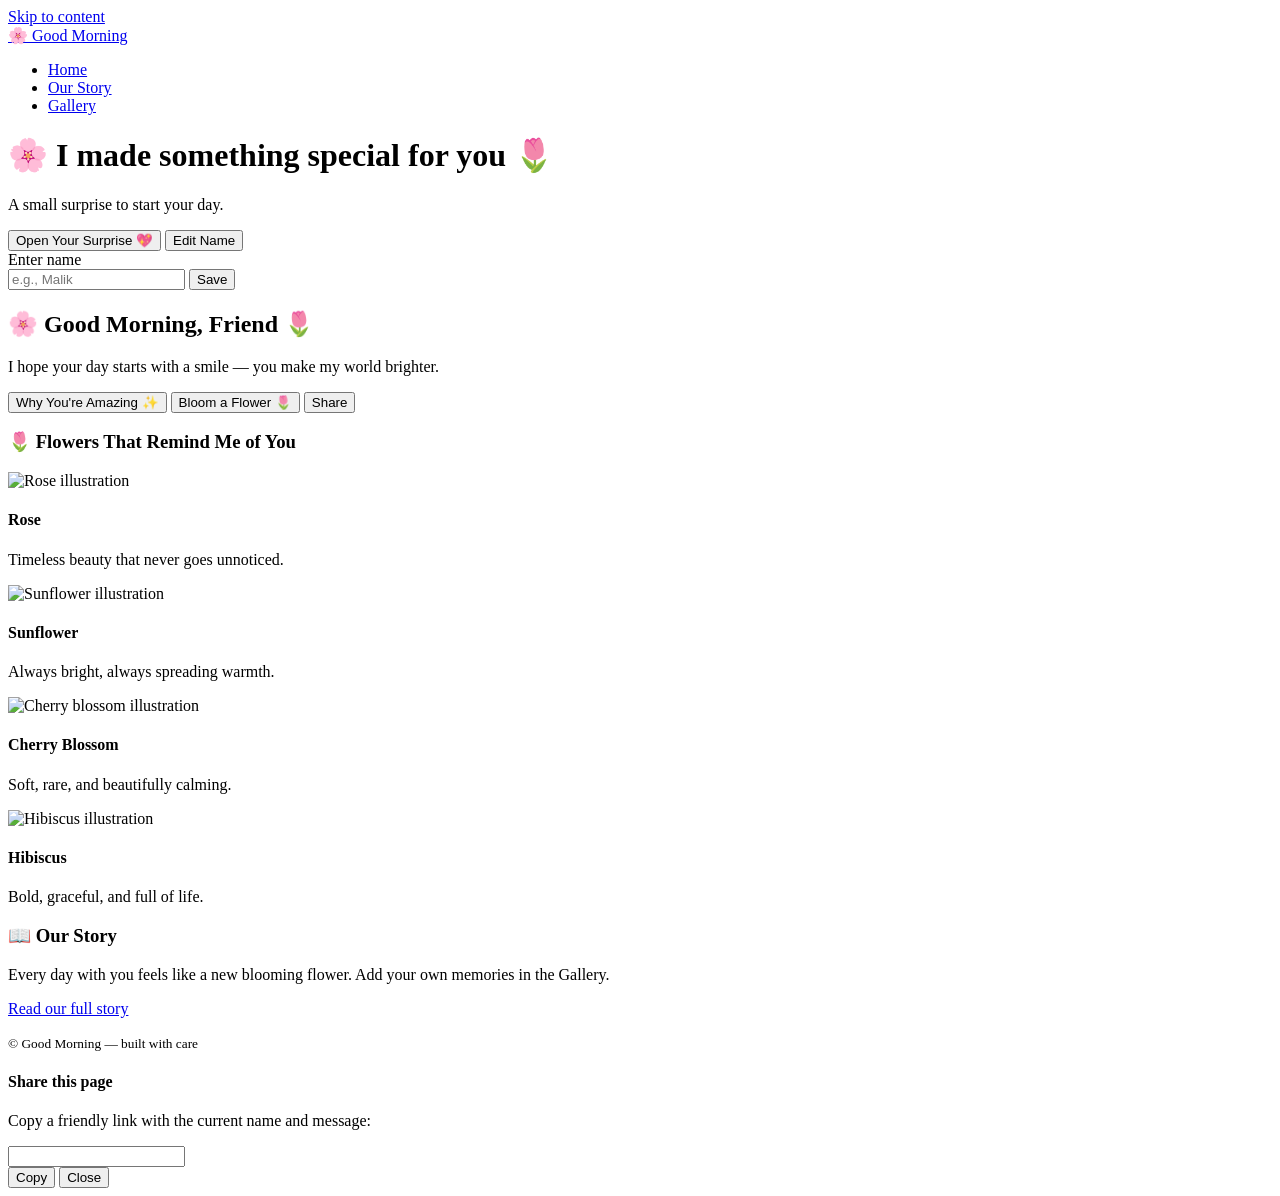
==== index.html @ 74062c31 "Create index.html for Good Morning site Initial HTML structure for the Good Morning site, including " ====
<!doctype html>
<html lang="en">
<head>
  <meta charset="utf-8" />
  <meta name="viewport" content="width=device-width,initial-scale=1" />
  <title>Good Morning — Home</title>

  <!-- Basic SEO / Social -->
  <meta name="description" content="A warm, interactive good-morning site with personalized messages, gallery and story." />
  <meta property="og:title" content="Good Morning Surprise" />
  <meta property="og:description" content="A warm, interactive good-morning site with personalized messages, gallery and story." />
  <link rel="manifest" href="manifest.json" />
  <link rel="icon" href="assets/images/favicon.svg" />

  <!-- Google Font -->
  <link href="https://fonts.googleapis.com/css2?family=Inter:wght@300;400;600;700&display=swap" rel="stylesheet">

  <link rel="stylesheet" href="assets/css/style.css">
</head>
<body>
  <a class="skip-link" href="#main">Skip to content</a>

  <header class="site-header" role="banner" aria-label="Main header">
    <div class="wrap header-inner">
      <a class="brand" href="index.html" aria-label="Good Morning Home">🌸 Good Morning</a>
      <nav role="navigation" aria-label="Primary">
        <ul class="nav-list">
          <li><a href="index.html">Home</a></li>
          <li><a href="about.html">Our Story</a></li>
          <li><a href="gallery.html">Gallery</a></li>
        </ul>
      </nav>
    </div>
  </header>

  <!-- Intro overlay -->
  <div id="intro" class="overlay" role="dialog" aria-modal="true" aria-label="Intro dialog">
    <div class="overlay-inner">
      <h1 id="introTitle">🌸 I made something special for you 🌷</h1>
      <p id="introSubtitle">A small surprise to start your day.</p>

      <div class="controls">
        <button id="openGiftBtn" class="btn primary" aria-haspopup="false">Open Your Surprise 💖</button>
        <button id="editNameBtn" class="btn">Edit Name</button>
      </div>

      <form id="nameForm" class="name-form" aria-hidden="true">
        <label for="recipientName">Enter name</label>
        <div class="name-row">
          <input id="recipientName" name="recipientName" type="text" maxlength="40" placeholder="e.g., Malik" />
          <button id="saveNameBtn" class="btn">Save</button>
        </div>
      </form>
    </div>
  </div>

  <main id="main" class="wrap" role="main" aria-labelledby="greeting" tabindex="-1">
    <section class="hero card" aria-labelledby="greeting">
      <h2 id="greeting">🌸 Good Morning, <span id="recipient">Friend</span> 🌷</h2>
      <p class="lead">I hope your day starts with a smile — you make my world brighter.</p>

      <div class="meta-row" role="region" aria-label="Time and days">
        <div class="clock" id="clock" aria-live="polite"></div>
        <div class="days" id="daysCounter" aria-live="polite"></div>
      </div>

      <div class="actions">
        <button id="complimentBtn" class="btn">Why You're Amazing ✨</button>
        <button id="surpriseBtn" class="btn">Bloom a Flower 🌷</button>
        <button id="shareBtn" class="btn">Share</button>
      </div>

      <div id="message" class="message" aria-live="polite"></div>
    </section>

    <section class="card flowers" aria-labelledby="flowersTitle">
      <h3 id="flowersTitle">🌷 Flowers That Remind Me of You</h3>
      <div class="flower-grid" role="list">
        <article class="flower-card" role="listitem" tabindex="0">
          <img src="assets/images/rose.svg" alt="Rose illustration" />
          <h4>Rose</h4>
          <p>Timeless beauty that never goes unnoticed.</p>
        </article>

        <article class="flower-card" role="listitem" tabindex="0">
          <img src="assets/images/sunflower.svg" alt="Sunflower illustration" />
          <h4>Sunflower</h4>
          <p>Always bright, always spreading warmth.</p>
        </article>

        <article class="flower-card" role="listitem" tabindex="0">
          <img src="assets/images/cherry.svg" alt="Cherry blossom illustration" />
          <h4>Cherry Blossom</h4>
          <p>Soft, rare, and beautifully calming.</p>
        </article>

        <article class="flower-card" role="listitem" tabindex="0">
          <img src="assets/images/hibiscus.svg" alt="Hibiscus illustration" />
          <h4>Hibiscus</h4>
          <p>Bold, graceful, and full of life.</p>
        </article>
      </div>
    </section>

    <section class="card story" aria-labelledby="storyTitle">
      <h3 id="storyTitle">📖 Our Story</h3>
      <p>Every day with you feels like a new blooming flower. Add your own memories in the Gallery.</p>
      <p><a href="about.html" class="link">Read our full story</a></p>
    </section>
  </main>

  <footer class="site-footer" role="contentinfo">
    <div class="wrap">
      <small>© <span id="year"></span> Good Morning — built with care</small>
    </div>
  </footer>

  <!-- Light-accessible hidden share dialog -->
  <div id="shareDialog" class="dialog" role="dialog" aria-modal="true" aria-hidden="true">
    <div class="dialog-inner">
      <h4>Share this page</h4>
      <p>Copy a friendly link with the current name and message:</p>
      <input id="shareUrl" readonly />
      <div class="dialog-actions">
        <button id="copyBtn" class="btn">Copy</button>
        <button id="closeShare" class="btn">Close</button>
      </div>
    </div>
  </div>

  <script src="assets/js/main.js" defer></script>
</body>
</html>
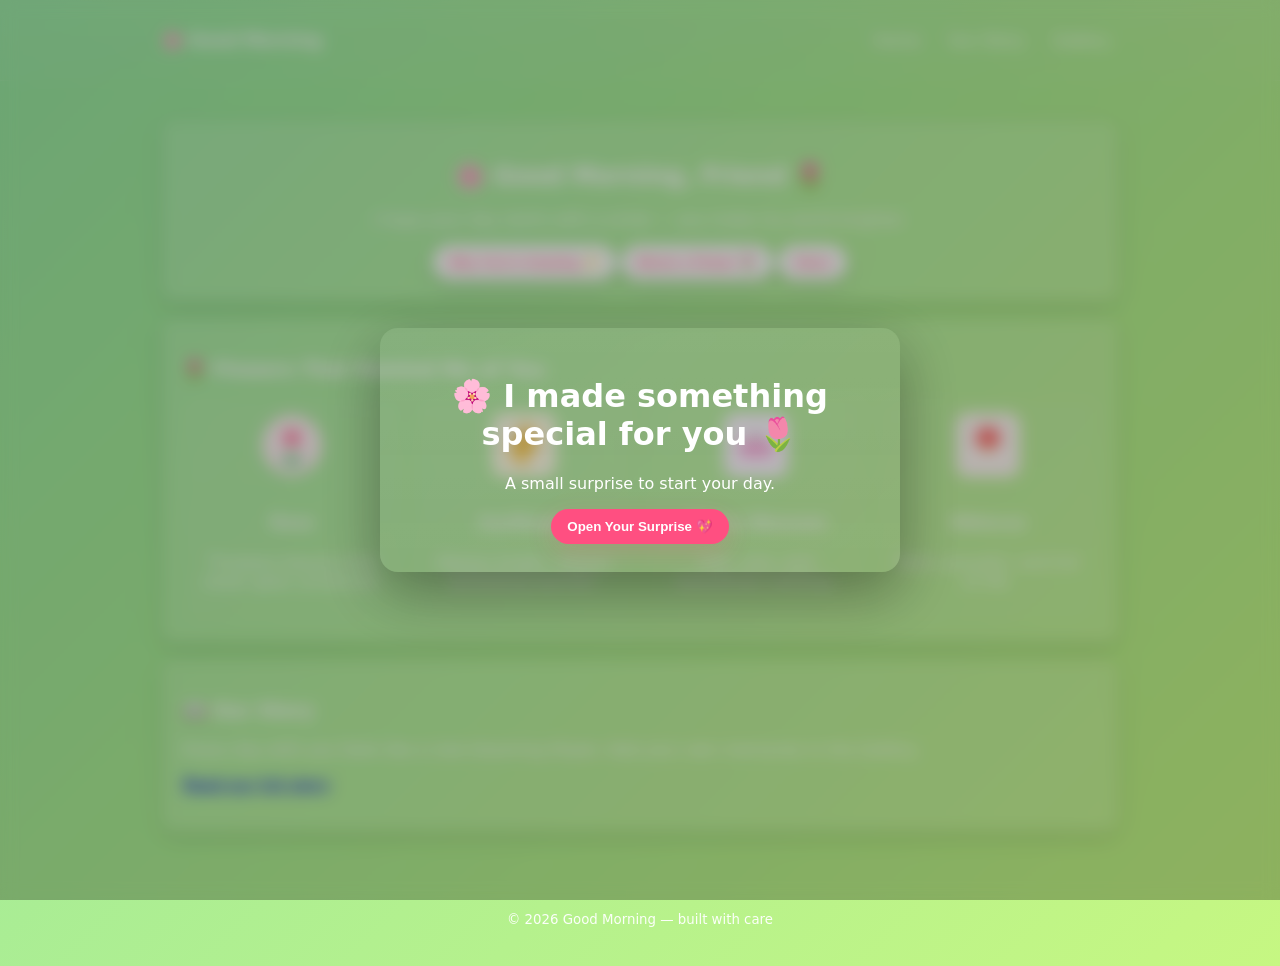
==== commit 9b1c6191: "Remove edit name functionality and form from intro overlay" ====
--- a/index.html
+++ b/index.html
@@ -41,16 +41,7 @@
 
       <div class="controls">
         <button id="openGiftBtn" class="btn primary" aria-haspopup="false">Open Your Surprise 💖</button>
-        <button id="editNameBtn" class="btn">Edit Name</button>
       </div>
-
-      <form id="nameForm" class="name-form" aria-hidden="true">
-        <label for="recipientName">Enter name</label>
-        <div class="name-row">
-          <input id="recipientName" name="recipientName" type="text" maxlength="40" placeholder="e.g., Malik" />
-          <button id="saveNameBtn" class="btn">Save</button>
-        </div>
-      </form>
     </div>
   </div>
 
--- a/assets/css/style.css
+++ b/assets/css/style.css
@@ -0,0 +1,100 @@
+:root{
+  --bg-1: #ffdde1;
+  --bg-2: #ee9ca7;
+  --bg-3: #d4fc79;
+  --bg-4: #96e6a1;
+  --text: #1f2937;
+  --muted: rgba(0,0,0,0.55);
+  --card-bg: rgba(255,255,255,0.12);
+  --glass: rgba(255,255,255,0.08);
+  --accent: #ff4f81;
+  --radius: 14px;
+  --max-width: 1000px;
+  font-family: 'Inter', system-ui, -apple-system, "Segoe UI", Roboto, "Helvetica Neue", Arial;
+}
+
+*{box-sizing:border-box}
+html,body{height:100%}
+body{
+  margin:0;
+  color:var(--text);
+  background: linear-gradient(-45deg,var(--bg-1),var(--bg-2),var(--bg-3),var(--bg-4));
+  background-size:400% 400%;
+  animation:gradient 15s ease infinite;
+  -webkit-font-smoothing:antialiased;
+  -moz-osx-font-smoothing:grayscale;
+  min-height:100vh;
+}
+
+@keyframes gradient{
+  0%{background-position:0% 50%;}
+  50%{background-position:100% 50%;}
+  100%{background-position:0% 50%;}
+}
+
+/* Layout */
+.wrap{max-width:var(--max-width);margin:0 auto;padding:22px}
+.header-inner{display:flex;align-items:center;justify-content:space-between}
+.site-header{backdrop-filter: blur(6px); background: linear-gradient(180deg, rgba(255,255,255,0.06), rgba(255,255,255,0.02)); border-bottom:1px solid rgba(255,255,255,0.06)}
+.brand{font-weight:700;color:white;text-decoration:none;font-size:1.05rem;padding:8px 0}
+.nav-list{list-style:none;margin:0;padding:0;display:flex;gap:12px;align-items:center}
+.nav-list a{color:white;text-decoration:none;padding:8px;border-radius:8px}
+.nav-list a:hover, .nav-list a[aria-current="page"]{background:rgba(255,255,255,0.08)}
+
+/* Accessible skip link */
+.skip-link{position:absolute;left:-999px;top:auto;width:1px;height:1px;overflow:hidden}
+.skip-link:focus{left:10px;top:10px;width:auto;height:auto;padding:8px;background:#000;color:#fff;z-index:999;}
+
+/* Cards & hero */
+.card{background:var(--card-bg); border-radius:var(--radius); padding:20px; color:white; margin:18px 0; border:1px solid rgba(255,255,255,0.12); box-shadow:0 6px 18px rgba(0,0,0,0.12)}
+.hero{text-align:center}
+.lead{opacity:0.95}
+.meta-row{display:flex;gap:12px;justify-content:center;margin-top:12px;align-items:center}
+.clock{font-weight:600}
+.days{opacity:0.9}
+
+/* Buttons */
+.btn{display:inline-block;padding:10px 16px;border-radius:999px;border:0;background:white;color:var(--accent);font-weight:600;cursor:pointer;box-shadow:0 6px 18px rgba(0,0,0,0.12);transition:all .18s ease}
+.btn:hover{transform:translateY(-3px);box-shadow:0 12px 30px rgba(0,0,0,0.18)}
+.btn.primary{background:var(--accent);color:white;box-shadow:0 8px 26px rgba(255,79,129,0.18)}
+
+/* overlay intro */
+.overlay{position:fixed;inset:0;display:flex;align-items:center;justify-content:center;background:rgba(0,0,0,0.28);backdrop-filter: blur(8px);z-index:999}
+.overlay-inner{background:linear-gradient(180deg, rgba(255,255,255,0.05), rgba(255,255,255,0.03));padding:28px;border-radius:18px;text-align:center;color:white;max-width:520px;box-shadow:0 20px 60px rgba(0,0,0,0.35)}
+.name-form{margin-top:12px;display:none}
+.name-row{display:flex;gap:8px;justify-content:center;align-items:center}
+.name-row input{padding:8px 12px;border-radius:10px;border:0;min-width:160px}
+.name-row label{display:block;margin-bottom:6px;color:rgba(255,255,255,0.9)}
+
+/* Flowers grid */
+.flower-grid{display:grid;grid-template-columns:repeat(auto-fit,minmax(160px,1fr));gap:14px;margin-top:14px}
+.flower-card{padding:14px;border-radius:12px;background:linear-gradient(180deg,rgba(255,255,255,0.04),rgba(255,255,255,0.02));text-align:center;color:white;cursor:pointer;transition:transform .25s ease, box-shadow .25s ease}
+.flower-card:hover, .flower-card:focus{transform:translateY(-6px);box-shadow:0 20px 40px rgba(0,0,0,0.25)}
+.flower-card img{width:64px;height:64px;margin-bottom:10px}
+
+/* Gallery */
+.gallery-grid{display:grid;grid-template-columns:repeat(auto-fit,minmax(140px,1fr));gap:12px}
+.gallery-item{background:var(--glass);border-radius:12px;padding:8px;text-align:center;cursor:pointer;border:1px solid rgba(255,255,255,0.06)}
+
+/* Lightbox */
+.lightbox{display:none;position:fixed;inset:0;align-items:center;justify-content:center;background:rgba(0,0,0,0.8);z-index:1000}
+.lightbox img{max-width:80vw;max-height:80vh;border-radius:10px}
+.lightbox-close{position:absolute;right:20px;top:20px;background:transparent;color:white;border:0;font-size:1.4rem;cursor:pointer}
+
+/* Dialogs */
+.dialog{display:none;position:fixed;inset:0;align-items:center;justify-content:center;background:rgba(0,0,0,0.4);z-index:1000}
+.dialog-inner{background:white;color:var(--text);padding:16px;border-radius:12px;width:min(480px,90%);}
+
+/* footer */
+.site-footer{padding:16px 0;color:white;opacity:0.95;text-align:center}
+
+/* responsive */
+@media (max-width:700px){
+  .header-inner{flex-direction:row;gap:10px}
+  .nav-list{gap:8px}
+}
+
+/* prefers reduced motion */
+@media (prefers-reduced-motion:reduce){
+  *{animation:none;transition:none}
+}
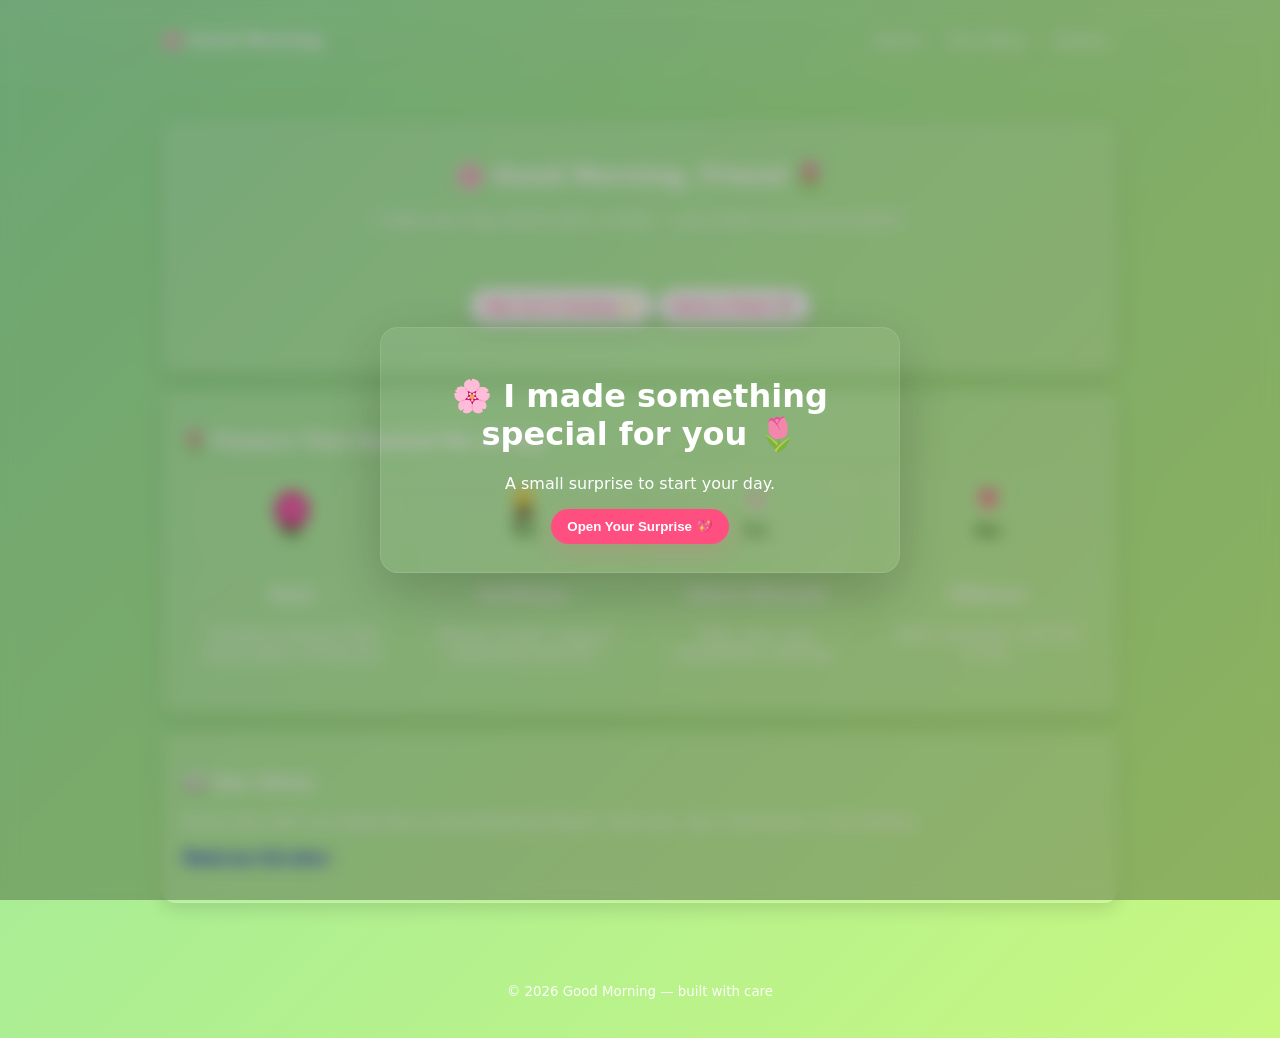
==== commit ab4ca1df: "Remove share button and edit name button from HTML" ====
--- a/index.html
+++ b/index.html
@@ -58,7 +58,6 @@
       <div class="actions">
         <button id="complimentBtn" class="btn">Why You're Amazing ✨</button>
         <button id="surpriseBtn" class="btn">Bloom a Flower 🌷</button>
-        <button id="shareBtn" class="btn">Share</button>
       </div>
 
       <div id="message" class="message" aria-live="polite"></div>
@@ -106,19 +105,6 @@
     </div>
   </footer>
 
-  <!-- Light-accessible hidden share dialog -->
-  <div id="shareDialog" class="dialog" role="dialog" aria-modal="true" aria-hidden="true">
-    <div class="dialog-inner">
-      <h4>Share this page</h4>
-      <p>Copy a friendly link with the current name and message:</p>
-      <input id="shareUrl" readonly />
-      <div class="dialog-actions">
-        <button id="copyBtn" class="btn">Copy</button>
-        <button id="closeShare" class="btn">Close</button>
-      </div>
-    </div>
-  </div>
-
   <script src="assets/js/main.js" defer></script>
 </body>
 </html>
--- a/assets/css/style.css
+++ b/assets/css/style.css
@@ -32,6 +32,17 @@
   100%{background-position:0% 50%;}
 }
 
+/* Flower floating animation */
+@keyframes float {
+  0%, 100% { transform: translateY(0px); }
+  50% { transform: translateY(-8px); }
+}
+
+@keyframes sway {
+  0%, 100% { transform: rotate(0deg); }
+  50% { transform: rotate(1.5deg); }
+}
+
 /* Layout */
 .wrap{max-width:var(--max-width);margin:0 auto;padding:22px}
 .header-inner{display:flex;align-items:center;justify-content:space-between}
@@ -48,19 +59,31 @@
 /* Cards & hero */
 .card{background:var(--card-bg); border-radius:var(--radius); padding:20px; color:white; margin:18px 0; border:1px solid rgba(255,255,255,0.12); box-shadow:0 6px 18px rgba(0,0,0,0.12)}
 .hero{text-align:center}
-.lead{opacity:0.95}
-.meta-row{display:flex;gap:12px;justify-content:center;margin-top:12px;align-items:center}
+.lead{opacity:0.95;margin-bottom:20px}
+.meta-row{display:flex;gap:12px;justify-content:center;margin-top:12px;margin-bottom:40px;align-items:center}
 .clock{font-weight:600}
 .days{opacity:0.9}
 
+/* Actions */
+.actions{margin-top:32px;margin-bottom:28px}
+
+/* Message display */
+.message{margin-top:28px;font-size:1.1rem;line-height:1.6}
+
 /* Buttons */
-.btn{display:inline-block;padding:10px 16px;border-radius:999px;border:0;background:white;color:var(--accent);font-weight:600;cursor:pointer;box-shadow:0 6px 18px rgba(0,0,0,0.12);transition:all .18s ease}
+.btn{display:inline-block;padding:10px 16px;border-radius:999px;border:0;background:white;color:var(--accent);font-weight:600;cursor:pointer;box-shadow:0 6px 18px rgba(0,0,0,0.12);transition:all .3s cubic-bezier(0.34,1.56,0.64,1);position:relative;overflow:hidden}
 .btn:hover{transform:translateY(-3px);box-shadow:0 12px 30px rgba(0,0,0,0.18)}
 .btn.primary{background:var(--accent);color:white;box-shadow:0 8px 26px rgba(255,79,129,0.18)}
 
+/* Ripple effect */
+.ripple{position:absolute;border-radius:50%;background:rgba(255,255,255,0.5);transform:scale(0);animation:ripple-out .6s ease-out}
+@keyframes ripple-out{
+  to{transform:scale(4);opacity:0}
+}
+
 /* overlay intro */
 .overlay{position:fixed;inset:0;display:flex;align-items:center;justify-content:center;background:rgba(0,0,0,0.28);backdrop-filter: blur(8px);z-index:999}
-.overlay-inner{background:linear-gradient(180deg, rgba(255,255,255,0.05), rgba(255,255,255,0.03));padding:28px;border-radius:18px;text-align:center;color:white;max-width:520px;box-shadow:0 20px 60px rgba(0,0,0,0.35)}
+.overlay-inner{background:linear-gradient(180deg, rgba(255,255,255,0.05), rgba(255,255,255,0.03));padding:28px;border-radius:18px;text-align:center;color:white;max-width:520px;box-shadow:0 20px 60px rgba(0,0,0,0.2);border:1px solid rgba(255,255,255,0.1)}
 .name-form{margin-top:12px;display:none}
 .name-row{display:flex;gap:8px;justify-content:center;align-items:center}
 .name-row input{padding:8px 12px;border-radius:10px;border:0;min-width:160px}
@@ -68,9 +91,13 @@
 
 /* Flowers grid */
 .flower-grid{display:grid;grid-template-columns:repeat(auto-fit,minmax(160px,1fr));gap:14px;margin-top:14px}
-.flower-card{padding:14px;border-radius:12px;background:linear-gradient(180deg,rgba(255,255,255,0.04),rgba(255,255,255,0.02));text-align:center;color:white;cursor:pointer;transition:transform .25s ease, box-shadow .25s ease}
+.flower-card{padding:14px;border-radius:12px;background:linear-gradient(180deg,rgba(255,255,255,0.04),rgba(255,255,255,0.02));text-align:center;color:white;cursor:pointer;transition:transform .25s ease, box-shadow .25s ease;animation: float 4s ease-in-out infinite, sway 5s ease-in-out infinite}
+.flower-card:nth-child(2){animation-delay: 0.3s}
+.flower-card:nth-child(3){animation-delay: 0.6s}
+.flower-card:nth-child(4){animation-delay: 0.9s}
 .flower-card:hover, .flower-card:focus{transform:translateY(-6px);box-shadow:0 20px 40px rgba(0,0,0,0.25)}
-.flower-card img{width:64px;height:64px;margin-bottom:10px}
+.flower-card img{width:64px;height:64px;margin-bottom:10px;transition: transform .3s ease}
+.flower-card:hover img{transform: scale(1.1) rotate(5deg)}
 
 /* Gallery */
 .gallery-grid{display:grid;grid-template-columns:repeat(auto-fit,minmax(140px,1fr));gap:12px}
@@ -97,4 +124,4 @@
 /* prefers reduced motion */
 @media (prefers-reduced-motion:reduce){
   *{animation:none;transition:none}
-}+}
